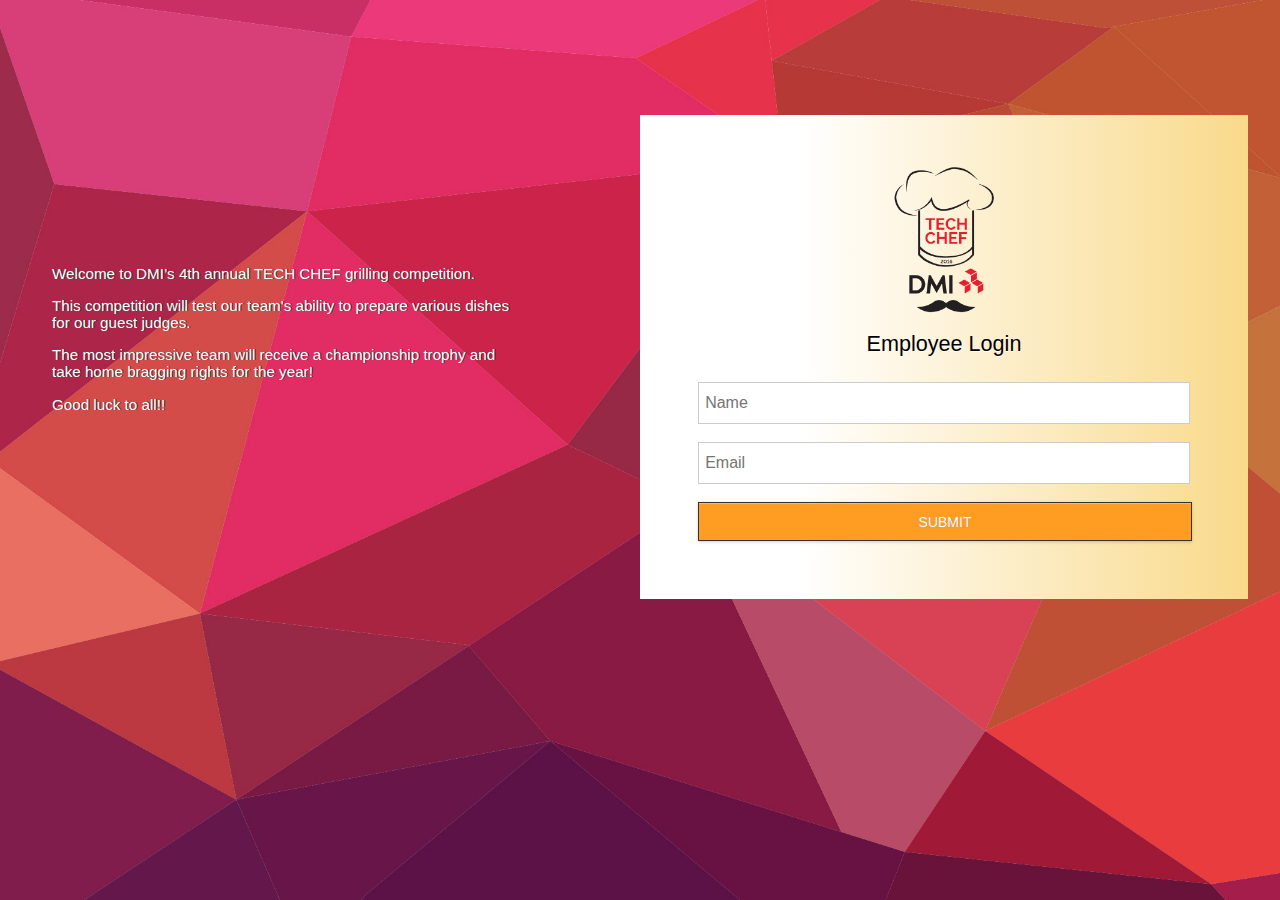
==== index1.html @ 7514f4bc "Updated Index, CSS and Images" ====
﻿<!DOCTYPE html>
<html>
<head>
    <title>DMI Tech Chef</title>
    <meta name="viewport" content="width=device-width, initial-scale=1.0, maximum-scale=1.0, user-scalable=no" />
    <link rel="stylesheet" href="css/jquery.mobile-1.3.0.css" />
    <link rel="stylesheet" href="css/jqm-docs.css" />
    <link rel="stylesheet" href="css/UIcustom.css" />
    <script type="text/javascript" charset="utf-8" src="cordova.js"></script>
    <script type="text/javascript" charset="utf-8">

        // Wait for device API libraries to load
        //
        function onLoad() {
            var wBan = GetScreenWidth();

            if (wBan < 640) {
                document.getElementById('appBanner').src = 'images/style-small.jpg';
                var hBan = (wBan * 0.27);
                document.getElementById('appBanner').setAttribute("style", "width:" + wBan + 'px !important;height:' + hBan + 'px !important;');
            }
            else {
                document.getElementById('appBanner').src = 'images/style-big.jpg';
            }
                
            document.addEventListener("deviceready", onDeviceReady, false);
        }

        // device APIs are available
        //
        function onDeviceReady() {

            StatusBar.overlaysWebView(false);

            var devicePlatform = device.platform;
        
            // Register the event listener
            //setTimeout(function () {
            //    navigator.splashscreen.hide();
            //}, 2000);

            
            if (devicePlatform != null && devicePlatform.toLowerCase().indexOf('android') > -1) {
                document.addEventListener("backbutton", onBackKeyDown, false);
            }
        }

    </script>
</head>
<body class="DTbg" onload="onLoad();">
    <div data-role="page" id="login" data-theme="c" class="tcb">
        <div data-role="content" >
           
            <div class="LoginHolder">
              
                <table width="100%" cellpadding="0" cellspacing="0" class="LoginTable">
                    <tr>
                        <td class="LoginLeft">
                           
                            
                            <div class="SplashWords">
                                <p>
                                    Welcome to DMI’s 4th annual TECH CHEF grilling competition.</p>
                                <p>
                                    This competition will test our team's ability to prepare various dishes for our
                                    guest judges.</p>
                                <p>
                                    The most impressive team will receive a championship trophy and take home bragging
                                    rights for the year!</p>
                                <p>
                                    Good luck to all!!</p>
                            </div>
                        </td>
                        <td class="LoginRight">
                            <div class="LoginDiv">
                            <div class="LogoHolder"><img src="images/TC-Logo.png" alt=""/></div>
                                <div class="TitleDiv">
                                    
                                    <div class="SiteName">
                                        Employee Login</div>
                                </div>
                                <div class="LoginInputs">
                                    <div data-role="fieldcontain" data-theme="c">
                                        <label for="txtTabName" data-inline="true">
                                        </label>
                                        <input name="txtTabName" id="txtTabName" placeholder="Name" maxlength="50" value="" type="text"
                                            data-inline="true" />
                                    </div>
                                    <div data-role="fieldcontain" data-theme="c">
                                        <label for="txtTabEmail">
                                        </label>
                                        <input name="txtTabEmail" id="txtTabEmail" placeholder="Email" value="" maxlength="25" type="email">
                                    </div>
                                    <div data-role="fieldcontain" data-theme="c">
                                        <a href="#scoreTab" id="btlTabLoginSubmit" name="btlTabLoginSubmit" data-role="button"
                                            data-inline="true" onclick="return AuthenticateUser('emp', true);">SUBMIT</a>
                                    </div>
                                </div>
                            </div>
                            
                        </td>
                    </tr>
                </table>
            </div>
            <div class="LoginHolderSP">
             
                <table width="100%" cellpadding="0" cellspacing="0" class="LoginTable">
                    <tr>
                        <td class="Login">
                            <div class="LoginDiv">
                            <div class="LogoHolder"><img src="images/TC-Logo.png" alt=""/></div>
                                <div class="TitleDiv">
                                                              <div class="SiteName">
                                        Employee Login</div>
                                </div>
                                <div class="LoginInputs">
                                    <div data-role="fieldcontain" data-theme="c">
                                        <input name="txtSPName" id="txtSPName" placeholder="Name" value="" maxlength="50" type="text" data-inline="true" />
                                    </div>
                                    <div data-role="fieldcontain" data-theme="c">
                                        <input name="txtSPEmail" id="txtSPEmail" placeholder="Email" maxlength="25" value="" type="email">
                                    </div>
                                    <div data-role="fieldcontain">
                                        <a href="#scoreTab" id="btlSPLoginSubmit" name="btlSPLoginSubmit" data-role="button"
                                            data-inline="true" onclick="return AuthenticateUser('emp', false);">Submit</a>
                                    </div>
                                </div>
                            </div>
                        </td>
                    </tr>
                </table>
            </div>
            <!-- /content -->
        </div>
    </div>
    <div data-role="page" id="scoreTab" class="type-interior" data-theme="e">
        <div data-role="header" data-position="fixed" data-theme="e">
            <div id="tabWelcome" class="UserDiv">
                Welcome: <span>John Doe</span>
            </div>
            <h1>
                TECH CHEF</h1>
        </div>
        <!-- /header -->
        <div data-role="content" data-theme="e">
            <div>
                <table width="100%" cellpadding="0" cellspacing="0">
                    <tr>
                        <td class="ChefStyle">
                            <div>
                                <img id="appBanner" src="images/style-big.jpg" />
                            </div>
                        </td>
                    </tr>
                </table>
                <!--<div id="tabTitle" class="TeamDiv">
                    Style
                </div>-->
                <div id="divOutput" class="ScoreHolder">
                </div>
                <div style="width: 100%; height: 20px;">
                </div>
            </div>
        </div>
    </div>
    <script type="text/javascript" src="js/jquery.js"></script>
    <script type="text/javascript">
        $(document).on("mobileinit", function () {
            $.mobile.defaultPageTransition = 'slide';
            $.mobile.phonegapNavigationEnabled = true;

            $.mobile.loader.prototype.options.textVisible = true;
            $.mobile.loader.prototype.options.theme = "a";
            $.mobile.loader.prototype.options.html = "";
        });
        
    </script>
    <script type="text/javascript" src="js/jqm-docs.js"></script>
    <script type="text/javascript" src="js/jquery.mobile-1.3.0.min.js"></script>
    <script type="text/javascript">

        //        $(window).on("orientationchange", function (event) {
        //            if ($.mobile.activePage.attr('id') == "scoreTab") {
        //                $('.content-primary').css({ 'min-height': (GetScreenHeight() - 39) + 'px' });
        //            }
        //        });

    </script>
    <script type="text/javascript" src="js/custom.js"></script>
</body>
</html>
---- css/jqm-docs.css ----
/* jqm docs css

Beware: lots of last-minute CSS going on in here 
cobblers, shoes, 
*/

body
{
    background: #f9f9f9;
    padding: 13px;
}
body.ui-mobile-viewport
{
    padding: 0;
}
body, input, textarea, select, button
{
    font-family: Helvetica, Arial, san-serif;
}
.ui-mobile .type-home .ui-content
{
    margin: 0;
    background: #e5e5e5 url(../images/jqm-sitebg.png) top center repeat-x;
}
.ui-mobile #jqm-homeheader
{
    padding: 40px 10px 0;
    text-align: center;
    margin: 0 auto;
}
.ui-mobile #jqm-homeheader h1
{
    margin: 0 0;
}
.ui-mobile #jqm-homeheader p
{
    margin: .3em 0 0;
    line-height: 1.3;
    font-size: .9em;
    font-weight: bold;
    color: #666;
}

.type-home .ui-content .jqm-version
{
    display: block;
    position: absolute;
    width: 96px;
    border: solid #fff;
    border-width: 2px 1px;
    padding: .25em 2.25em;
    margin: 0 15px 0 0;
    right: 0;
    top: -2px;
    background: #f7cf57;
    color: #000;
    font-size: .8em;
    font-weight: bold;
    text-align: center;
    text-shadow: 0 1px 1px #fff;
    z-index: 9;
    -webkit-transform: rotate(45deg) translate(4.8em,-1em);
    -moz-transform: rotate(45deg) translate(4.8em,-1em);
    -ms-transform: rotate(45deg) translate(4.8em,-1em);
    -o-transform: rotate(45deg) translate(4.8em,-1em);
    transform: rotate(45deg);
    -webkit-box-shadow: 0 0 6px rgba(0,0,0,.40);
    -moz-box-shadow: 0 0 6px rgba(0,0,0,.40);
    -o-box-shadow: 0 0 6px rgba(0,0,0,.40);
    box-shadow: 0 0 6px rgba(0,0,0,.40);
}
.type-home .ui-content .jqm-version b
{
    color: #a21412;
    font-weight: bold;
}

.footer-docs
{
    padding: 5px 0;
    clear: both;
    color: #666;
}
.footer-docs p
{
    font-weight: normal;
    font-size: .9em;
}
.ui-mobile-viewport .footer-docs p
{
    margin: .5em 15px;
}
.ui-mobile-viewport .footer-docs p.jqm-version
{
    font-weight: bold;
}

@media all and (min-width:575px)
{
    .ui-mobile-viewport .footer-docs
    {
        overflow: hidden;
    }
    .ui-mobile-viewport .footer-docs p
    {
        margin: 1em 15px;
        float: left;
    }
    .ui-mobile-viewport .footer-docs p.jqm-version
    {
        float: right;
        font-weight: normal;
    }
}

h2
{
    margin: 1.2em 0 .4em 0;
}
p code
{
    font-size: 1.2em;
    font-weight: bold;
}
h4 code
{
    font-size: 1.2em;
    font-weight: bold;
}

dt
{
    font-weight: bold;
    margin: 2em 0 .5em;
}
dt code, dd code
{
    font-size: 1.3em;
    line-height: 150%;
}
pre
{
    white-space: pre;
    white-space: pre-wrap;
    word-wrap: break-word;
}
strong
{
    font-weight: bold;
}

#jqm-homeheader img
{
    width: 275px;
    height: 78px;
    margin-top: -20px;
}
img
{
    max-width: 100%;
}

/* fluid images moved from jquery.mobile.core.css*/
.ui-mobile img
{
    max-width: 100%;
}

.ui-header .jqm-home
{
    top: 0;
}
nav
{
    margin: 0;
}

p.intro
{
    font-size: .96em;
    line-height: 1.3;
    border-top: 1px solid #75ae18;
    border-bottom: 0;
    background: none;
    margin: 1.5em 0;
    padding: 1.5em 15px 0;
}
p.intro strong
{
    color: #558e08;
}

.type-interior .content-secondary
{
    border-right: 0;
    border-left: 0;
    margin: 10px -15px 0;
    background: #fff;
    border-top: 1px solid #ccc;
}
.type-home .ui-content
{
    margin-top: 5px;
    overflow: hidden;
    position: relative;
}
.type-interior .ui-content
{
    padding-bottom: 0;
}
.content-secondary .ui-collapsible
{
    padding: 10px 15px;
}
.content-secondary .ui-collapsible-inset
{
    margin: 0;
}
.content-secondary .ui-collapsible-content
{
    padding: 0;
    background: none;
}
.content-secondary .ui-listview
{
    margin: 0;
}
/* new API additions */

dt
{
    margin: 35px 0 15px 0;
    background-color: #ddd;
    font-weight: normal;
}
dt code
{
    display: inline-block;
    font-weight: bold;
    color: #56A00E;
    padding: 3px 7px;
    margin-right: 10px;
    background-color: #fff;
}
dd
{
    margin-bottom: 10px;
}
dd .default
{
    font-weight: bold;
}
dd pre
{
    margin: 0 0 0 0;
}
dd code
{
    font-weight: normal;
}
dd pre code
{
    margin: 0;
    border: none;
    font-weight: normal;
    font-size: 100%;
    background-color: transparent;
}
dd h4
{
    margin: 15px 0 0 0;
}

.localnav
{
    margin: 0 0 20px 0;
}
.ui-mobile-viewport .localnav li
{
    float: left;
}
.localnav .ui-btn-inner
{
    padding: .6em 10px;
    font-size: 80%;
}

/* custom dialog for the photos sharing */
.ui-dialog.dialog-actionsheet .ui-dialog-contain
{
    margin-top: 0;
}

/* popup examples */
.type-interior .ui-popup-container .ui-content
{
    padding: 15px !important;
}

/* F bar theme - just for the docs overview headers */
.ui-bar-f
{
    border: 1px solid #56A00E;
    background: #74b042;
    color: #fff;
    font-weight: bold;
    text-shadow: 0 1px 1px #335413;
    background-image: -webkit-gradient(linear, left top, left bottom, from(#74b042), to(#56A00E)); /* Saf4+, Chrome */
    background-image: -webkit-linear-gradient(#74b042, #56A00E); /* Chrome 10+, Saf5.1+ */
    background-image: -moz-linear-gradient(#74b042, #56A00E); /* FF3.6 */
    background-image: -ms-linear-gradient(#74b042, #56A00E); /* IE10 */
    background-image: -o-linear-gradient(#74b042, #56A00E); /* Opera 11.10+ */
    background-image: linear-gradient(#74b042, #56A00E);
}
.ui-bar-f, .ui-bar-f input, .ui-bar-f select, .ui-bar-f textarea, .ui-bar-f button
{
    font-family: Helvetica, Arial, sans-serif /*{global-font-family}*/;
}

.ui-bar-f, .ui-bar-f .ui-link-inherit
{
    color: #fff;
}
.ui-bar-f .ui-link
{
    color: #fff;
    font-weight: bold;
}
.ui-btn-up-f
{
    border: 1px solid #3B6F07;
    background: #56A00E;
    font-weight: bold;
    color: #fff;
    text-shadow: 0 1px 1px #234403;
    background-image: -webkit-gradient(linear, left top, left bottom, from(#74b042), to(#56A00E)); /* Saf4+, Chrome */
    background-image: -webkit-linear-gradient(#74b042, #56A00E); /* Chrome 10+, Saf5.1+ */
    background-image: -moz-linear-gradient(#74b042, #56A00E); /* FF3.6 */
    background-image: -ms-linear-gradient(#74b042, #56A00E); /* IE10 */
    background-image: -o-linear-gradient(#74b042, #56A00E); /* Opera 11.10+ */
    background-image: linear-gradient(#74b042, #56A00E);
}
.ui-btn-up-f a.ui-link-inherit
{
    color: #fff;
}
.ui-btn-hover-f
{
    border: 1px solid #3B6F07;
    background: #6EBC1F;
    font-weight: bold;
    color: #fff;
    text-shadow: 0 1px 1px #234403;
    background-image: -webkit-gradient(linear, left top, left bottom, from(#8FC963), to(#6EBC1F)); /* Saf4+, Chrome */
    background-image: -webkit-linear-gradient(#8FC963, #6EBC1F); /* Chrome 10+, Saf5.1+ */
    background-image: -moz-linear-gradient(#8FC963, #6EBC1F); /* FF3.6 */
    background-image: -ms-linear-gradient(#8FC963, #6EBC1F); /* IE10 */
    background-image: -o-linear-gradient(#8FC963, #6EBC1F); /* Opera 11.10+ */
    background-image: linear-gradient(#8FC963, #6EBC1F);
}
.ui-btn-hover-f a.ui-link-inherit
{
    color: #fff;
}
.ui-btn-down-f
{
    border: 1px solid #3B6F07;
    background: #3d3d3d;
    font-weight: bold;
    color: #fff;
    text-shadow: 0 1px 1px #234403;
    background-image: -webkit-gradient(linear, left top, left bottom, from(#56A00E), to(#64A234)); /* Saf4+, Chrome */
    background-image: -webkit-linear-gradient(#56A00E, #64A234); /* Chrome 10+, Saf5.1+ */
    background-image: -moz-linear-gradient(#56A00E, #64A234); /* FF3.6 */
    background-image: -ms-linear-gradient(#56A00E, #64A234); /* IE10 */
    background-image: -o-linear-gradient(#56A00E, #64A234); /* Opera 11.10+ */
    background-image: linear-gradient(#56A00E, #64A234);
}
.ui-btn-down-f a.ui-link-inherit
{
    color: #fff;
}
.ui-btn-up-f, .ui-btn-hover-f, .ui-btn-down-f
{
    font-family: Helvetica, Arial, sans-serif;
    text-decoration: none;
}

@media all and (max-width: 574px)
{
    .LoginHolder
    {
        display:none !important;
    }
    
     .LoginHolderSP
    {
        display:inline-block !important;
    }
    
}


@media all and (min-width: 575px)
{
     .LoginHolder
    {
        display:inline-block !important;
    }
    
     .LoginHolderSP
    {
        display:none !important;
    }

    .type-home .ui-content
    {
        margin-top: 5px;
    }
    .ui-mobile #jqm-homeheader
    {
        max-width: 340px;
    }
    p.intro
    {
        margin: 2em 0;
    }
    .type-home .ui-content, .type-interior > .ui-content
    {
        padding: 0;
    }
    .type-interior > .ui-content
    {
        overflow: hidden;
    }
    .content-secondary
    {
        text-align: left;
        float: left;
        width: 30%;
    }
    .content-secondary, .type-interior .content-secondary
    {
        margin: 30px 0 20px 2%;
        padding: 20px 4% 0 0;
        background: none;
        border-top: none;
        position: relative;
    }
    .type-interior .content-secondary::after
    {
        content: "";
        display: inline-block;
        position: absolute;
        top: 0;
        right: 0;
        height: 1px;
        width: 1px;
        margin-bottom: -9999px;
        padding-bottom: 9999px;
        background: #bbb;
    }
    .type-index .content-secondary
    {
        padding: 0;
    }
    .content-secondary .ui-collapsible
    {
        margin: 0;
        padding: 0;
    }
    .content-secondary .ui-collapsible-content
    {
        border-left: none;
        border-right: none;
    }
    .type-index .content-secondary .ui-listview
    {
        margin: 0;
    }
    .ui-mobile #jqm-homeheader
    {
        padding: 0;
    }
    .content-primary
    {
        width: 70%;
        float: right;
        margin-top: 30px;
        margin-right: 1%; /*padding-right: 1%;*/
    }
    .content-primary ul:first-child
    {
        margin-top: 0;
    }
    /* collapsible non-inset example */
    .content-primary .ui-collapsible-content ul:first-child
    {
        /*margin-top: -10px; */
    }
    .content-secondary h2
    {
        position: absolute;
        left: -9999px;
    }
    .type-interior .content-primary
    {
        /*padding: 1.5em 6% 3em 0;*/
        margin: 0;
    }
    /* fix up the collapsibles - expanded on desktop */
    .content-secondary .ui-collapsible-inset
    {
        margin-bottom: -1px;
    }
    .content-secondary .ui-collapsible-heading
    {
        display: none;
    }
    .content-secondary .ui-collapsible-contain
    {
        margin: 0;
    }
    .content-secondary .ui-collapsible-content
    {
        display: block;
        margin: 0;
        padding: 0;
    }
    .content-secondary .ui-collapsible-content, .content-secondary .ui-collapsible-content > .ui-listview .ui-li-last
    {
        border-bottom-left-radius: 0;
        border-bottom-right-radius: 0;
    }
    .type-interior .content-secondary .ui-li-divider
    {
        padding-top: 1em;
        padding-bottom: 1em;
    }
    .type-interior .content-secondary
    {
        margin: 0;
        padding: 0;
    }

}


@media all and (min-width: 750px)
{
    .type-home .ui-content
    {
        background-position: 39%;
    }
    .content-secondary
    {
        width: 30%;
    }
    .content-primary
    {
        width: 70%; /*padding-right: 1%;*/
    }
}

@media all and (min-width: 1200px)
{
    .type-home .ui-content
    {
        background-position: 38.5%;
    }
    .content-secondary
    {
        width: 30%;
        padding-right: 6%;
        margin: 30px 0 20px 5%;
    }
    .type-interior .content-secondary
    {
        margin: 0;
        padding: 0;
    }
    .content-primary
    {
        width: 70%;
        margin-right: 5%; /*padding-right: 3%;*/
    }
    .type-interior .content-primary
    {
        width: 70%;
    }
}

/* reset for popup examples */
.type-interior .ui-popup.ui-content, .type-interior .ui-popup .ui-content
{
    background-position: 0 0;
    background-repeat: no-repeat;
    overflow: visible;
}

/* tables documenting enum-type settings */
.enum-value
{
    vertical-align: top;
    white-space: nowrap;
}

/* Navbar examples */
.content-primary > .ui-header, .content-primary > .ui-footer
{
    overflow: hidden;
}

/* list styles */
ul
{
    margin: 0;
    padding-left: 0;
}
ul li
{
    list-style: none;
    padding: .7em 0;
    margin: 0;
    border-bottom: 1px solid #e3e3e3;
}
ul ul li
{
    border: none;
}

dl dd ul
{
    padding-left: 40px;
}
dl dd ul li
{
    list-style: disc;
}
dl dd ul li li
{
    list-style: circle;
}
dl dd ul li li li
{
    list-style: square;
}
dl dd ul li
{
    border: none;
}

.ui-mobile-viewport .localnav li
{
    border: none;
}



/* Smartphones (portrait and landscape) ----------- */
@media only screen and (min-device-width : 320px) and (max-device-width : 480px)
{
    /* Styles */
}

/* Smartphones (landscape) ----------- */
@media only screen and (min-width : 321px)
{
    /* Styles */
}

/* Smartphones (portrait) ----------- */
@media only screen and (max-width : 320px)
{
    /* Styles */
}

/* iPads (portrait and landscape) ----------- */
@media only screen and (min-device-width : 768px) and (max-device-width : 1024px)
{
    /* Styles */
}

/* iPads (landscape) ----------- */
@media only screen and (min-device-width : 768px) and (max-device-width : 1024px) and (orientation : landscape)
{
    /* Styles */
}

/* iPads (portrait) ----------- */
@media only screen and (min-device-width : 768px) and (max-device-width : 1024px) and (orientation : portrait)
{
    /* Styles */
}

/* Desktops and laptops ----------- */
@media only screen and (min-width : 1224px)
{
    /* Styles */
}

/* Large screens ----------- */
@media only screen and (min-width : 1824px)
{
    /* Styles */
}

/* iPhone 4 ----------- */
@media only screen and (-webkit-min-device-pixel-ratio : 1.5), only screen and (min-device-pixel-ratio : 1.5)
{
    /* Styles */
}
---- css/UIcustom.css ----
body{
background-color: #f2bd72/*{c-body-background-color}*/;
}



.ui-grid-a{
margin-top:0.8em !important
}

.ui-corner-all {
    border-radius: 0;
}

.ui-body-c,
.ui-overlay-c {
	/*border: 1px solid #aaa /*{c-body-border}*/;
	color: 					#333 /*{c-body-color}*/;
	text-shadow: 0 /*{c-body-shadow-x}*/ 1px /*{c-body-shadow-y}*/ 0 /*{c-body-shadow-radius}*/ #fff /*{c-body-shadow-color}*/;
	background:none;

}




.ui-overlay-c {
	border-width: 0;
}
.ui-block-b{
	width:100%

}


.ui-block-a .ui-bar-e{
background-color:transparent !important;
background-image:none;
border:0;
}
.ui-block-b .ui-bar-e {
	border: 0 /*{e-bar-border}*/;
	background:transparent /*{e-bar-background-color}*/;
	background-image: url(../images/Loginbox.png);
	background-repeat:no-repeat;
	background-color:transparent;

}


.ui-btn-inner { font-size: 1em; padding:5px 10px; min-width: auto; display: block; position: relative;  text-overflow: ellipsis; overflow: hidden; white-space: nowrap; zoom: 1; }

.ui-btn-up-c {
	border: 1px solid 		#333 /*{c-bup-border}*/;
	background: 			#eee /*{c-bup-background-color}*/;
	color: 					#fff !important /*{c-bup-color}*/;
	text-shadow: 0 /*{c-bup-shadow-x}*/ 0 /*{c-bup-shadow-y}*/ 0 /*{c-bup-shadow-radius}*/ #777 /*{c-bup-shadow-color}*/;
	background-image: -webkit-gradient(linear, left top, left bottom, from( #f9c635 /*{c-bup-background-start}*/), to( #e9a80b /*{c-bup-background-end}*/)); /* Saf4+, Chrome */
	background-image: -webkit-linear-gradient( #f9c635 /*{c-bup-background-start}*/, #e9a80b /*{c-bup-background-end}*/); /* Chrome 10+, Saf5.1+ */
	background-image:    -moz-linear-gradient( #f9c635 /*{c-bup-background-start}*/, #e9a80b /*{c-bup-background-end}*/); /* FF3.6 */
	background-image:     -ms-linear-gradient( #f9c635 /*{c-bup-background-start}*/, #e9a80b /*{c-bup-background-end}*/); /* IE10 */
	background-image:      -o-linear-gradient( #f9c635 /*{c-bup-background-start}*/, #e9a80b /*{c-bup-background-end}*/); /* Opera 11.10+ */
	background-image:         linear-gradient( #f9c635 /*{c-bup-background-start}*/, #e9a80b /*{c-bup-background-end}*/);
	background-image:none; 
	background:#FF9C22;
	width:100%;
	font-weight:normal
}

.ui-field-contain, .ui-mobile fieldset.ui-field-contain { border-width: 0; padding: 0; margin: .5em 0 0; }

.ui-field-contain div.ui-input-text { width: auto; display:block; font-size:1em }


.ui-body-e {
	border: 0 /*{e-body-border}*/;
	color: 					#222 /*{e-body-color}*/;
	text-shadow: 0 /*{e-body-shadow-x}*/ 1px /*{e-body-shadow-y}*/ 0 /*{e-body-shadow-radius}*/ 	#fff /*{e-body-shadow-color}*/;
	background: 			#fff!important /*{e-body-background-color}*/;
	background-image: -webkit-gradient(linear, left top, left bottom, from( #ffffff /*{e-body-background-start}*/), to( #ffffff /*{e-body-background-end}*/)); /* Saf4+, Chrome */
	background-image: -webkit-linear-gradient( #ffffff /*{e-body-background-start}*/, #ffffff /*{e-body-background-end}*/); /* Chrome 10+, Saf5.1+ */
	background-image:    -moz-linear-gradient( #ffffff /*{e-body-background-start}*/, #ffffff /*{e-body-background-end}*/); /* FF3.6 */
	background-image:     -ms-linear-gradient( #ffffff /*{e-body-background-start}*/, #ffffff /*{e-body-background-end}*/); /* IE10 */
	background-image:      -o-linear-gradient( #ffffff /*{e-body-background-start}*/, #ffffff /*{e-body-background-end}*/); /* Opera 11.10+ */
	background-image:         linear-gradient( #ffffff /*{e-body-background-start}*/, #ffffff /*{e-body-background-end}*/);
}


.ui-overlay-e {
background-color:#f5c98c;
}


.ui-bar-e {
	border:0;
	border-bottom: 2px solid #ffffff /*{e-bar-border}*/;
	background: 			#c60404 !important /*{e-bar-background-color}*/;
	color: 					#ffffff /*{e-bar-color}*/;
	font-weight: bold;
	text-shadow: 0 /*{e-bar-shadow-x}*/ 0 /*{e-bar-shadow-y}*/ 0 /*{e-bar-shadow-radius}*/ 	#fff /*{e-bar-shadow-color}*/;
	background-image: -webkit-gradient(linear, left top, left bottom, from( #c60404 /*{e-bar-background-start}*/), to( #900000 /*{e-bar-background-end}*/)); /* Saf4+, Chrome */
	background-image: -webkit-linear-gradient( #c60404 /*{e-bar-background-start}*/, #900000 /*{e-bar-background-end}*/); /* Chrome 10+, Saf5.1+ */
	background-image:    -moz-linear-gradient( #c60404 /*{e-bar-background-start}*/, #900000 /*{e-bar-background-end}*/); /* FF3.6 */
	background-image:     -ms-linear-gradient( #c60404 /*{e-bar-background-start}*/, #900000 /*{e-bar-background-end}*/); /* IE10 */
	background-image:      -o-linear-gradient( #c60404 /*{e-bar-background-start}*/, #900000 /*{e-bar-background-end}*/); /* Opera 11.10+ */
	background-image:         linear-gradient( #c60404 /*{e-bar-background-start}*/, #900000 /*{e-bar-background-end}*/);
}

label .ui-input-text{
font-size:1em
}

input.ui-input-text, textarea.ui-input-text{
font-size:1em;
background-color:#FFF !important;
font-weight:normal !important;
}

input.ui-input-text{
min-height:1.7em
}

.ui-overlay-e{
border:1px
}

.ui-btn-inner { font-size: 1em; padding:8px; min-width: auto; display: inline-block ; position: relative; text-overflow: ellipsis; overflow: hidden; white-space: nowrap; zoom: 1; 
}

.ChefStyle img{
width:100% !important;
height:100% !important
}

.LoginInputsSP{
width:180px ;
position:relative;
left:85px;
top:85px;
margin:0;
padding:0
}



.LoginInputsSP label{
font-weight:bold;

}

.LoginInputsSP .ui-btn-up-c,
.LoginInputsSP .ui-btn-hover-c
{
float:right;
margin:0
}

.LoginInputsSP  .ui-btn-corner-all {
	-webkit-border-radius: 				.8em /*{global-radii-buttons}*/;
	border-radius: 						.8em /*{global-radii-buttons}*/;
	margin-top:-2px
}

.LoginInputsSP .ui-body-c,
.LoginInputsSP .ui-overlay-c{
background-image:none !important ;
background-color:#fff !important ;
border: 1px solid #555
}




.ui-content {
    border-width: 0;
    overflow-x: hidden;
    overflow-y: visible;
    padding: 20px 15px 0;
}




.SiteLogo{
text-align:center;
padding-top:0.5em
}

.SiteLogo img{
height:75px;
width:auto;
}

.SiteName{
font-family:Arial,sans-serif;
font-size:1.2em;
color:#000;
text-align:center
}


/*---SMART PHONE CLASSES--*/


.ui-shadow-inset {
    box-shadow: 0 0 0 rgba(0, 0, 0, 0.2) inset;
}

.SplashWords{
margin:0 auto;
font-family:Arial, sans-serif;
color:#fff/*{c-body-color}*/;
text-shadow: 1px /*{c-body-shadow-x}*/ 0  #333 /*{c-body-shadow-color}*/;
font-size:0.95em;
}

.SplashWords p{ 

padding:0 20px 0 20px;
}

.LoginDiv{
background: transparent; /* Old browsers */

}

.ui-btn-up-e {
	background:#117474 !important;
    border: 1px solid #117474;
    color: #fff;
    font-weight: bold;
    text-shadow: none;
	font-family: 'Arvo', 'serif';
	font-family:Helvetica, Arial, sans-serif;
}
.ui-btn-up-e:visited, .ui-btn-up-e a.ui-link-inherit {
    color: #fff;
}

.ui-radio-on.ui-btn-active{
background:#ff8a08;
}

.LogoHolder{
text-align:center;
margin-bottom:20px
}

.LogoHolder img{
height:150px;
width:auto
}

@media screen and (min-width:320px) {

.WelcomePara { display:none } 
	
.tcb{
background-image:url(../images/TCBackground.jpg) !important ;
background-position:center top;
background-size:cover!important;	
}

.ui-field-contain .ui-controlgroup-controls {
    display: inline-block;
    width: 100% !important
}

.ui-header .ui-title, .ui-footer .ui-title {
    display: block;
    font-size: 16px;
    margin: 0.5em  ;
    min-height: 1.1em;
    outline: 0 none !important;
    overflow: hidden;
    padding: 0;
    text-align: left;
    text-overflow: ellipsis;
    white-space: nowrap;
}

.LoginHolderSP{
    min-height: 420px;
    /* min-width: 300px; */
    width: 100%;
    height: 100%;
	margin-top:4%}

.LoginHolderSP{
background: #ffffff; /* Old browsers */
background: -moz-linear-gradient(left, #ffffff 26%, #ffffff 26%, #f9da8b 100%); /* FF3.6-15 */
background: -webkit-linear-gradient(left, #ffffff 26%,#ffffff 26%,#f9da8b 100%); /* Chrome10-25,Safari5.1-6 */
background: linear-gradient(to right, #ffffff 26%,#ffffff 26%,#f9da8b 100%); /* W3C, IE10+, FF16+, Chrome26+, Opera12+, Safari7+ */
filter: progid:DXImageTransform.Microsoft.gradient( startColorstr='#ffffff', endColorstr='#f9da8b',GradientType=1 ); /* IE6-9 */
}

.cutlery{
height:350px;
min-width:220px;
background:transparent url(../images/Judgebg-320.png) no-repeat left bottom !important ;
position:absolute;
bottom:0;
}

.napkin{
position:absolute;
right:0; 
bottom:0;
height:150px;
width:88px;
background:url(../images/napkin-320.png) no-repeat;
}

.LoginDiv{
width:85%;
margin:60px auto 0;
position:relative;
z-index:10;
}


.LogoHolder{
margin-bottom:5px
}

.LogoHolder img{
height:100px;
width:auto
}

.LoginInputs{
width:90% ;
position:relative;
margin :0 auto;
padding-bottom:0.5em
}


.LoginInputs label{
font-weight:bold;
}


.LoginInputs .ui-body-c,
.LoginInputs .ui-overlay-c{
background-image:none !important ;
background-color:#fff !important ;
border: 1px solid #ccc;
border-radius:0;
}

.LoginInputs .ui-btn-up-c,
.LoginInputs .ui-btn-hover-c
{
float:none;
margin:0;
width:100%
}


.LoginInputs .ui-btn-hover-c
{
float:none;
margin:0;
width:100%;
background:#FDAE4C;
color: #fff /*{c-bup-color}*/;
text-shadow: 0 /*{c-bup-shadow-x}*/ 0 /*{c-bup-shadow-y}*/ 0 /*{c-bup-shadow-radius}*/ #777 /*{c-bup-shadow-color}*/;
font-weight:normal
}

.LoginInputs .ui-btn-corner-all {
	-webkit-border-radius: 				0 /*{global-radii-buttons}*/;
	border-radius: 						0 /*{global-radii-buttons}*/;

}

.UserDiv{
font-size:12px;
text-align:right;
padding:10px 0.5em 0;
width:auto;
font-family:Georgia, "Times New Roman", Times, serif;
font-style:italic;
position:absolute;
right:0;
text-shadow: 1px /*{e-bar-shadow-x}*/ 1px /*{e-bar-shadow-y}*/ #667 /*{e-bar-shadow-color}*/;
}

#scoreTab{
background-color:#fff !important
}


.ScoreHolder{
width:300px ;
margin:0.8em auto 0;
}



.ScoreLeft{
font-weight:bold;
font-size:1.1em;
font-family: 'Arvo', 'serif';
font-family:Helvetica, Arial, sans-serif;
font-weight:bold;
width:300px;

}


.ScoreRight{
width:300px  !important;
margin-bottom:0.5em;

}

.ui-grid-a > *:nth-child(n) {
    width: 300px;
}

.ui-body-d, .ui-overlay-d{
border: 0 /*{e-body-border}*/;
background-color:transparent;
background-image:none;
font-family: 'Arvo', 'serif';
font-family:Helvetica, Arial, sans-serif;
padding:0;
}


.ui-body-d .scoreControlContainer,
.ui-overlay-d.scoreControlContainer{
width:300px;
margin-top:5px
}

.ui-controlgroup-horizontal .ui-checkbox .ui-btn-inner, .ui-controlgroup-horizontal .ui-radio .ui-btn-inner {
    padding: 0.8em 1.15em;
}

div#btnSubmitScore  .ui-btn-corner-all {
	-webkit-border-radius:0 /*{global-radii-buttons}*/;
	border-radius:0/*{global-radii-buttons}*/;
}

.ui-overlay-e {
background-color:#f5c98c;
}

.submitMessage
{font-size:1em;
 font-style:italic;
 color:red;
 display:block;
 margin:2px 15px;
}
}

@media screen and (min-width:480px) {
	
.LoginDiv{
width:85%;
margin:100px auto ;
}


.LogoHolder img {
height: 135px;
}

.SiteName {
font-size: 1.5em;
}
}


@media screen and (min-width:590px) {
	

.LogoHolder img{
height:150px;
width:auto
}

.LoginHolder{
display:block !important
}

.LoginHolder{
    min-height: 650px;
    /* min-width: 300px; */
    width: 100%;
    height: 100%;
	margin-top: 150px

}

.LoginHolder{

}
.LoginTable{
width:95%;
margin:0 auto;
}

.LoginLeft , .SplashWords{
display:none
}

.LoginRight{
width:100% ;
vertical-align:middle;
background: #ffffff; /* Old browsers */
background: -moz-linear-gradient(left, #ffffff 26%, #ffffff 26%, #f9da8b 100%); /* FF3.6-15 */
background: -webkit-linear-gradient(left, #ffffff 26%,#ffffff 26%,#f9da8b 100%); /* Chrome10-25,Safari5.1-6 */
background: linear-gradient(to right, #ffffff 26%,#ffffff 26%,#f9da8b 100%); /* W3C, IE10+, FF16+, Chrome26+, Opera12+, Safari7+ */
filter: progid:DXImageTransform.Microsoft.gradient( startColorstr='#ffffff', endColorstr='#f9da8b',GradientType=1 ); /* IE6-9 */
}
.LoginDiv{
width:90%;
margin:100px auto ;
}

#btlTabLoginSubmit{
margin-top:1.1em
}

.cutlery{
height:350px;
width:360px;
background:transparent url(../images/Judgebg-600.png) no-repeat left bottom !important ;
position:absolute;
bottom:0;
}
.napkin{
position:absolute;
right:0; 
bottom:0;
height:300px;
width:220px;
background:url(../images/napkin.png) no-repeat
}

.SplashWords{
width:80%;
margin:0 auto;
dislay:none;
visibility:hidden
}



.ScoreHolder .ui-body-d, .ScoreHolder .ui-overlay-d{
border:0;
padding:0
}

.ScoreHolder{
width:380px;
margin:0 auto ;
}

.ScoreLeft{
font-weight:bold;
font-size:1.1em;
font-family: 'Arvo', 'serif';
font-family:Helvetica, Arial, sans-serif;
font-weight:bold;
width:380px 
}


.ScoreRight{
width:380px  !important;
}

.ui-grid-a > *:nth-child(n) {
    width: 380px;
}


.ScoreLeft .ui-bar, .ScoreLeft .ui-body{
overflow-y:visible !important;
}

.ui-controlgroup-horizontal .ui-checkbox .ui-btn-inner, .ui-controlgroup-horizontal .ui-radio .ui-btn-inner {
    padding: 0.7em 25px;
}

.Positioner{
 margin-top:17px;
 }
  

.Total{
margin-top:15px !important;
}

.ui-grid-a{
margin-top:0.5em !important
}

.ui-overlay-e {
background-color:#f5c98c;
}

}


@media screen and (min-width:768px) {
	

/*---IPAD CLASSES--*/
.tcb{

background-image:url(../images/TCBackground.jpg) !important ;
background-position:left top;
background-size: cover !important
}

#scoreTab{
background-color:#fff !important
}


.ui-body-e .ui-content {
background:#fff !important;
height:100% !important
}


.decor{
	background-image:url(../images/decoration-768.png) !important ;
	background-position:right top;
	background-repeat:no-repeat;
	height:415px;
	width:110px;
	position:absolute;
	right:0;
	z-index:11;
	
}
.WelcomePara{
font-weight:normal;
text-shadow: 0 /*{e-bar-shadow-x}*/ 1px /*{e-bar-shadow-y}*/ 0 /*{e-bar-shadow-radius}*/ 	#fff /*{e-bar-shadow-color}*/;
margin-top:0
}

.WelcomeTitle{
margin:0
}


.LoginHolder{
margin-top: 215px;
display:block !important
}

.LoginLeft , .SplashWords{
display:block
}
.LoginLeft{
width:45%;
padding:0;
vertical-align:middle;
}

.LoginRight{
width:55%;
vertical-align:middle;
}


.LoginDiv{
margin:50px auto ;
}




.SplashWords{
margin:150px auto 0;
visibility:visible;
width:350px
}

.LoginHolder{
display:block !important
}

.LoginWord{
font-size:16px;
color:#600;
border-bottom:1px dashed #333;
padding:5px 0;
margin-top:20px
}

.LoginInputs{
width:90%;
position:relative;
margin:0 auto;
}


.LoginInputs label{
font-weight:bold;
}


.LoginInputs .ui-body-c,
.LoginInputs .ui-overlay-c{
background-image:none !important ;
background-color:#fff !important ;
border: 1px solid #ccc;
border-radius:0;
}


.LoginInputs .ui-btn-corner-all {
	-webkit-border-radius: 				0 /*{global-radii-buttons}*/;
	border-radius: 						0 /*{global-radii-buttons}*/;
	margin-top:-2px
}







.TitleDiv{
padding:0.3em;
font-family: 'Arvo', 'serif';
font-family:Helvetica, Arial, sans-serif;
font-size:1.5em;
text-align:center !important;

}

.SiteLogo{
text-align:center;
padding-top:0.3em;
}

.SiteLogo img{
height:75px;
width:auto;
}

.SiteName{
font-family:Arial,sans-serif;
font-size:0.9em;
text-align:center
}

.LoginDiv .ui-btn-inner { font-size: 14px; padding:10px; min-width: auto; display: block; position: relative;  text-overflow: ellipsis; overflow: hidden; white-space: nowrap; zoom: 1; }

.LoginDiv .ui-field-contain, .ui-mobile fieldset.ui-field-contain { border-width: 0; padding: 0; margin: 0 ; }

/*---- */

/* Innerpage Branding */
.ui-body-e .ui-content{
padding:0 ;
font-family:Georgia, "Times New Roman", Times, serif;
}



.type-interior .content-primary {
padding: 0 ;
margin: 0;
}

.ui-content { border-width: 0; overflow: visible; overflow-x: hidden; padding: 0; }


.TopCategories{
width:100%;
background-color:#ffffff
}

.TopCategories td{
text-align:center;
padding:0;
border-left:2px solid #fff;
font-family: 'Arvo', 'serif';
font-family:Helvetica, Arial, sans-serif;
font-size:1.2em;
background-color:#FC0;
text-shadow: 1px /*{e-body-shadow-x}*/ 1px /*{e-body-shadow-y}*/ 0 /*{e-body-shadow-radius}*/ 	#555 /*{e-body-shadow-color}*/;
}



.TopCategories td:first-child{
border-left:0;
}


.TopCategories a {
text-decoration:none !important
}

.TopCategories td a div{
height:160px;
background-color:#fff;
text-decoration:none !important
}

.TopCategories td a div span{
width:100%;
display:block;
position:relative;
background-color:#db5801;
color:#fff;
padding:0.3em 0;
}



.TopCategories td a div span.selected{
background-color:#fbbd01;
}


.Appetizers,
.Entrees{
width:33%;
}

.Desserts{
auto;
}

.Appetizers div
{
	background-image:url(../images/Appetizers.jpg);
	background-position: left top;
	background-repeat:no-repeat;
	height:100px;


}


.Entrees div
{
	background-image:url(../images/Entrees.jpg);
	background-position: left top;
	background-repeat:no-repeat;
	height:100px;


}
.Desserts div{
background-image:url(../images/Desserts.jpg);
background-position: cdnter top;
background-repeat:no-repeat;
height:100px;

}

.Scorer{
width:240px;
margin:0 auto;
}

.Scorer label{
font-weight:bold
}





.ui-link-inherit{
font-family: 'Arvo', 'serif';
font-family:Helvetica, Arial, sans-serif;
}

.ui-btn-hover-e {
    background:#52b5b4;
    border: 1px solid #52b5b4;
    color: #fff !important;
    font-weight: bold;
    text-shadow:none;
}

.ui-btn-up-a {
    background: linear-gradient(#444444, #2D2D2D) repeat scroll 0 0 #333333;
	background:#EEB300 !important;
    border: 1px solid #111111;
    color: #FFFFFF;
    font-weight: bold;
    text-shadow: 0 1px 0 #111111;
}






.content-secondary .ui-btn-hover-e {
	background: 			#fbe26f /*{e-bhover-background-color}*/;
	background-image: -webkit-gradient(linear, left top, left bottom, from( #ffffff /*{e-bhover-background-start}*/), to( #fff5ba /*{e-bhover-background-end}*/)); /* Saf4+, Chrome */
	background-image: -webkit-linear-gradient( #ffffff /*{e-bhover-background-start}*/, #fff5ba /*{e-bhover-background-end}*/); /* Chrome 10+, Saf5.1+ */
	background-image:    -moz-linear-gradient( #ffffff /*{e-bhover-background-start}*/, #fff5ba /*{e-bhover-background-end}*/); /* FF3.6 */
	background-image:     -ms-linear-gradient( #ffffff /*{e-bhover-background-start}*/, #fff5ba /*{e-bhover-background-end}*/); /* IE10 */
	background-image:      -o-linear-gradient( #ffffff /*{e-bhover-background-start}*/, #fff5ba /*{e-bhover-background-end}*/); /* Opera 11.10+ */
	background-image:         linear-gradient( #ffffff /*{e-bhover-background-start}*/, #fff5ba /*{e-bhover-background-end}*/);
}

.content-primary .ui-btn-inner { font-size: 1.2em; padding:5px 10px; min-width: auto; display: block; position: relative;  text-overflow: ellipsis; overflow: hidden; white-space: nowrap; zoom: 1; }

.content-primary .ui-btn-up-e {
	border: 1px solid 		#333 /*{c-bup-border}*/;
	background: 			#eee /*{c-bup-background-color}*/;
	font-weight: bold;
	color: 					#222 /*{c-bup-color}*/;
	text-shadow: 0 /*{c-bup-shadow-x}*/ 1px /*{c-bup-shadow-y}*/ 0 /*{c-bup-shadow-radius}*/ #fff /*{c-bup-shadow-color}*/;
	background-image: -webkit-gradient(linear, left top, left bottom, from( #f9c635 /*{c-bup-background-start}*/), to( #e9a80b /*{c-bup-background-end}*/)); /* Saf4+, Chrome */
	background-image: -webkit-linear-gradient( #f9c635 /*{c-bup-background-start}*/, #e9a80b /*{c-bup-background-end}*/); /* Chrome 10+, Saf5.1+ */
	background-image:    -moz-linear-gradient( #f9c635 /*{c-bup-background-start}*/, #e9a80b /*{c-bup-background-end}*/); /* FF3.6 */
	background-image:     -ms-linear-gradient( #f9c635 /*{c-bup-background-start}*/, #e9a80b /*{c-bup-background-end}*/); /* IE10 */
	background-image:      -o-linear-gradient( #f9c635 /*{c-bup-background-start}*/, #e9a80b /*{c-bup-background-end}*/); /* Opera 11.10+ */
	background-image:         linear-gradient( #f9c635 /*{c-bup-background-start}*/, #e9a80b /*{c-bup-background-end}*/);
}





.TeamDiv{
font-size:1.4em;
font-weight:bold;
font-family: 'Arvo', 'serif';
font-family:Helvetica, Arial, sans-serif;
color:#ffffff;
text-shadow: 1px 1px #333 ;
text-align:center;
margin:15px 0;
margin:0 auto 5px auto;
padding:5px;
/*background-image:url(../images/TeamBg.jpg);*/
background:#850042;
border-top:2px solid #fff;
border-bottom:2px solid #333;
}

.scoreControlContainer{
width:300px;
margin-top:15px
}

.scoreControlContainer table
{
border: 1px solid #777;
font-weight:bold;
width:100%
}


.scoreControlContainer table td{
padding:5px;
vertical-align:middle
}




.UserDivSP{
font-size:10px;
text-align:right;
padding:10px 5px 0;
width:auto;
position:absolute;
right:0;
text-shadow: 0 /*{e-bar-shadow-x}*/ 0 /*{e-bar-shadow-y}*/ 0 /*{e-bar-shadow-radius}*/ 	#fff /*{e-bar-shadow-color}*/;
}

.content-primary{
background-color:#fff;
/*background-image:url(../images/plate.jpg) !important ;
background-position:right 95%;
background-repeat:no-repeat*/

}



.cellColored{
background-color:#850042;
color:#ffffff;
text-shadow: 0 /*{e-body-shadow-x}*/ 1px /*{e-body-shadow-y}*/ 0 /*{e-body-shadow-radius}*/ 	#555 /*{e-body-shadow-color}*/;
border-right:1px solid #fff;
}

.cellNonColored{
background-color:#999
}


.ui-mobile .ui-header .ui-title{font-size: 1.5em; 
font-family: 'Arvo', 'serif';
font-family:Helvetica, Arial, sans-serif;
color:#f8f8f8;
text-shadow: 1px 1px #777;
}
.ui-mobile .ui-header .ui-btn-inner { font-size: 12.5px; padding: .22em 11px .4em 25px}
.SMbodybg{
background-color:#ffffff;
height:100%;

}

.SMbodybg .ScoreCategory{
font-weight:bold;
font-size:12px;
position:relative;

}

.SMbodybg .Score{
font-weight:bold;
position:relative;
top:-10px;
padding:0;
margin:0
}

.SMbodybg .ui-grid-a{
margin:0 auto;
}

.SMbodybg .ScoreRight{
font-weight:bold
}

.SMbodybg .scoreControlContainer{
margin-top:5px;
width:280px
}

.SMbodybg .ui-controlgroup-horizontal .ui-radio .ui-btn-inner {padding: .6em 17px; }

.SMbodybg .ui-btn-text{
color:#000000 !important
}




.Total{
margin-top:15px;
}

.SMbodybg .TitleDiv{
font-size:1em;
font-weight:bold;
margin: 0;
width:95%;
margin:0 auto 0px auto;
padding:5px;
text-align:center
}

.SMbodybg .TeamDiv{
font-size:1em;
font-weight:bold;
color:#ffffff;
text-shadow: 0 /*{c-body-shadow-x}*/ 1px /*{c-body-shadow-y}*/ 0 /*{c-body-shadow-radius}*/ #333 /*{c-body-shadow-color}*/;
text-align:center;
margin:15px 0;
margin:0 auto 15px auto;
padding:5px;
background-image:url(../images/TeamBg.jpg);
border-top:2px solid #fff;
border-bottom:2px solid #333;
}

.SMbodybg .ScoreLeft{
width:100% !important ;
font-weight:bold
}

.content-primary .ui-btn-active{
background-color:#1a537a;
background-image:none
}


.SMbodybg .ui-grid-a
{
  padding:0;
  margin:0;
  height:78px !important
}


.SMbodybg .Positioner
{top:0}

.SMbodybg .Total{
font-size:12px
}


.SMbodybg .ui-bar, .SMbodybg .ui-body { position: relative; padding-top: 0;overflow: hidden; display: block; clear:both; }



.napkin{
width:220px; 
height:400px; 
background-color:red; 
position:absolute; 
right:0; 
bottom:0;
background:url(../images/napkin.png) no-repeat
}

.cutlery{
height:560px;
width:415px;
background:transparent url(../images/Judgebg.png) no-repeat left bottom !important ;
position:absolute;
bottom:0;
}





.UserDiv{
font-size:17px;
padding:17px 10px 0;
}

}

@media only screen and (min-width :900px)  {
	


.ScoreHolder{
width:650px ;
margin:0 auto;
}



.ScoreLeft{
font-weight:bold;
font-size:1.1em;
font-family: 'Arvo', 'serif';
font-family:Helvetica, Arial, sans-serif;
font-weight:bold;
width:250px 
}


.ScoreRight{
width:400px  !important;
}

.ui-grid-a > *:nth-child(n) {
    width: 250px;
}



.decor{
	background-image:url(../images/decoration.png) !important ;
	background-position:right top;
	background-repeat:no-repeat;
	height:415px;
	width:300px;
	margin-right:0;
	position:absolute;
	right:0;
	z-index:10;
	
}



.cutlery{
height:560px;
width:415px;
background:transparent url(../images/Judgebg-768.png) no-repeat left bottom !important ;
position:absolute;
bottom:0;
}

.LoginLeft{
width:45%;
vertical-align:middle;

}


.LoginHolder {

    margin-top: 115px;
}



}



@media only screen and (min-width :1025px)  {
	
.tcb{
	width:100%;
	height:100%;
background-image:url(../images/TCBackground.jpg) !important ;
background-position:left top;
background-size: cover!important
}

.LoginLeft {
width:50%
}

.LoginRight {
width:50%
}

.SplashWords{
width:500px;
}
}
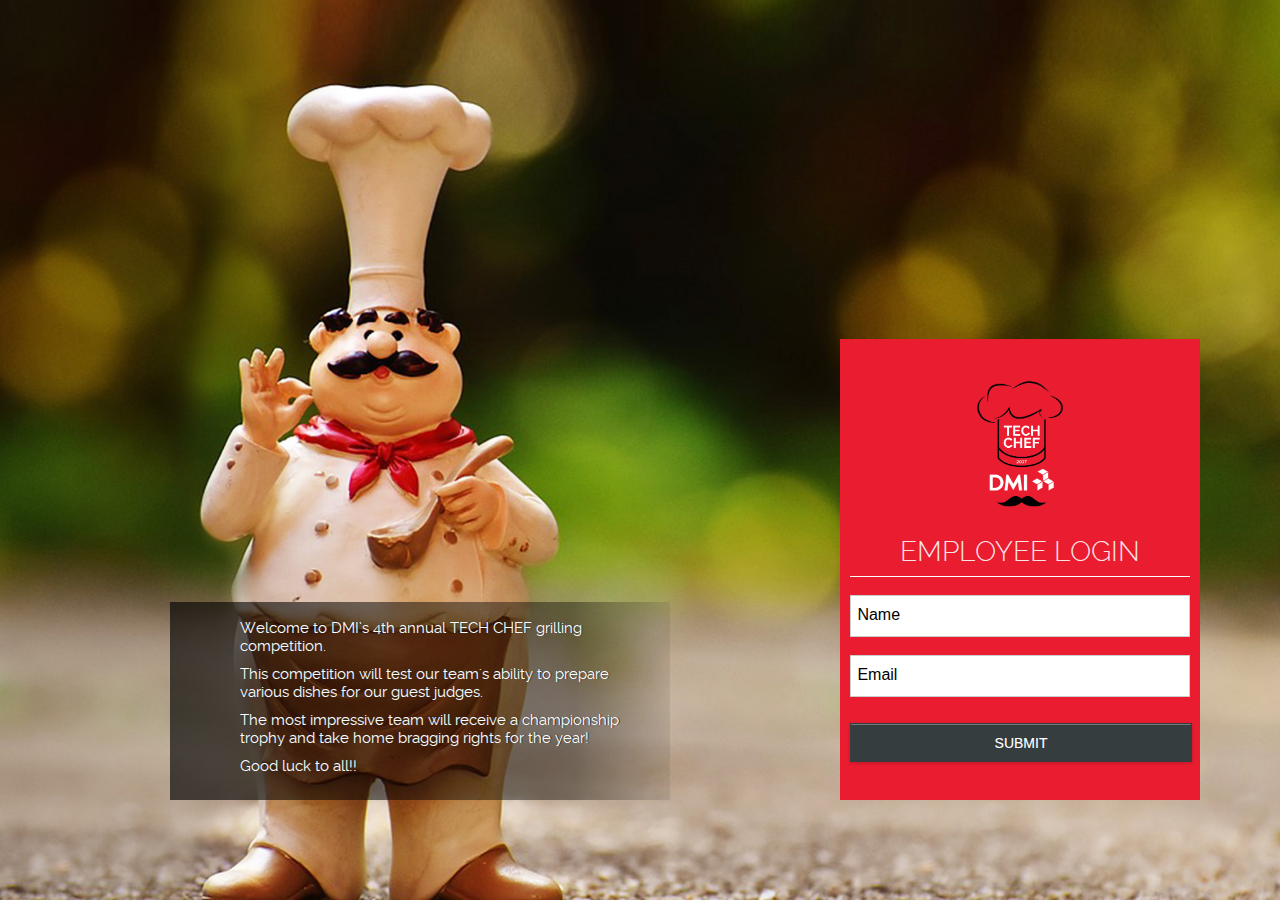
==== commit 48ecb2aa: "Initial Version of DMI 2017 App" ====
--- a/index1.html
+++ b/index1.html
@@ -148,7 +148,7 @@
                     <tr>
                         <td class="ChefStyle">
                             <div>
-                                <img id="appBanner" src="images/style-big.jpg" />
+                                <img id="appBanner" src="images/styleimg-big.jpg" />
                             </div>
                         </td>
                     </tr>
--- a/css/jqm-docs.css
+++ b/css/jqm-docs.css
@@ -386,7 +386,7 @@
     text-decoration: none;
 }
 
-@media all and (max-width: 574px)
+@media all and (max-width: 720px)
 {
     .LoginHolder
     {
@@ -401,7 +401,7 @@
 }
 
 
-@media all and (min-width: 575px)
+@media all and (min-width: 721px)
 {
      .LoginHolder
     {
--- a/css/UIcustom.css
+++ b/css/UIcustom.css
@@ -1,8 +1,27 @@
+@font-face {
+  font-family: 'ralewayregular';
+  src: url("../fonts/raleway-regular-webfont.eot");
+  src: url("../fonts/raleway-regular-webfont.eot?#iefix") format("embedded-opentype"), url("../fonts/raleway-regular-webfont.woff2") format("woff2"), url("../fonts/raleway-regular-webfont.woff") format("woff"), url("../fonts/raleway-regular-webfont.ttf") format("truetype"), url("../fonts/raleway-regular-webfont.svg#ralewayregular") format("svg");
+  font-weight: normal;
+  font-style: normal; }
+@font-face {
+  font-family: 'ralewaysemibold';
+  src: url("../fonts/raleway-semibold-webfont.eot");
+  src: url("../fonts/raleway-semibold-webfont.eot?#iefix") format("embedded-opentype"), url("../fonts/raleway-semibold-webfont.woff2") format("woff2"), url("../fonts/raleway-semibold-webfont.woff") format("woff"), url("../fonts/raleway-semibold-webfont.ttf") format("truetype"), url("../fonts/raleway-semibold-webfont.svg#ralewaysemibold") format("svg");
+  font-weight: normal;
+  font-style: normal; }
+@font-face {
+  font-family: 'ralewaylight';
+  src: url("../fonts/raleway-light-webfont.eot");
+  src: url("../fonts/raleway-light-webfont.eot?#iefix") format("embedded-opentype"), url("../fonts/raleway-light-webfont.woff2") format("woff2"), url("../fonts/raleway-light-webfont.woff") format("woff"), url("../fonts/raleway-light-webfont.ttf") format("truetype"), url("../fonts/raleway-light-webfont.svg#ralewaylight") format("svg");
+  font-weight: normal;
+  font-style: normal; }
+
+
 body{
 background-color: #f2bd72/*{c-body-background-color}*/;
-}
-
-
+font-family: 'ralewayregular';
+}
 
 .ui-grid-a{
 margin-top:0.8em !important
@@ -20,9 +39,23 @@
 	background:none;
 
 }
-
-
-
+input::-webkit-input-placeholder { /* Chrome/Opera/Safari */
+  color: #000;
+}
+input::-moz-placeholder { /* Firefox 19+ */
+  color: #000;
+}
+input:-ms-input-placeholder { /* IE 10+ */
+  color: #000;
+}
+input:-moz-placeholder { /* Firefox 18- */
+  color: #000;
+}
+
+.ui-body input {
+    min-height: 22px;
+    font-size: 15px;
+}
 
 .ui-overlay-c {
 	border-width: 0;
@@ -31,7 +64,10 @@
 	width:100%
 
 }
-
+.LoginDivInner {
+    width: 86%;
+    margin: 0 auto;
+}
 
 .ui-block-a .ui-bar-e{
 background-color:transparent !important;
@@ -69,7 +105,7 @@
 
 .ui-field-contain, .ui-mobile fieldset.ui-field-contain { border-width: 0; padding: 0; margin: .5em 0 0; }
 
-.ui-field-contain div.ui-input-text { width: auto; display:block; font-size:1em }
+.ui-field-contain div.ui-input-text { width: auto; display:block; font-size:1em; }
 
 
 .ui-body-e {
@@ -131,6 +167,12 @@
 width:100% !important;
 height:100% !important
 }
+.LoginImgDiv img{
+width:100%;
+height:auto;
+position:relative;
+top:5px;
+margin-top:10px}
 
 .LoginInputsSP{
 width:180px ;
@@ -174,7 +216,7 @@
 .ui-content {
     border-width: 0;
     overflow-x: hidden;
-    overflow-y: visible;
+    overflow-y: hidden;
     padding: 20px 15px 0;
 }
 
@@ -192,7 +234,7 @@
 }
 
 .SiteName{
-font-family:Arial,sans-serif;
+font-family: 'ralewayregular';
 font-size:1.2em;
 color:#000;
 text-align:center
@@ -208,21 +250,24 @@
 
 .SplashWords{
 margin:0 auto;
-font-family:Arial, sans-serif;
+font-family: 'ralewayregular';
 color:#fff/*{c-body-color}*/;
 text-shadow: 1px /*{c-body-shadow-x}*/ 0  #333 /*{c-body-shadow-color}*/;
 font-size:0.95em;
 }
 
-.SplashWords p{ 
-
-padding:0 20px 0 20px;
-}
-
+.SplashWords p {
+    padding: 0;
+    margin: 2px 15px 10px 70px;
+}
+.good-luck-text{
+	font-size:28px;
+}
 .LoginDiv{
 background: transparent; /* Old browsers */
 
 }
+
 
 .ui-btn-up-e {
 	background:#117474 !important;
@@ -230,8 +275,7 @@
     color: #fff;
     font-weight: bold;
     text-shadow: none;
-	font-family: 'Arvo', 'serif';
-	font-family:Helvetica, Arial, sans-serif;
+	font-family: 'ralewayregular';
 }
 .ui-btn-up-e:visited, .ui-btn-up-e a.ui-link-inherit {
     color: #fff;
@@ -284,14 +328,12 @@
     /* min-width: 300px; */
     width: 100%;
     height: 100%;
-	margin-top:4%}
+	
+	}
 
 .LoginHolderSP{
-background: #ffffff; /* Old browsers */
-background: -moz-linear-gradient(left, #ffffff 26%, #ffffff 26%, #f9da8b 100%); /* FF3.6-15 */
-background: -webkit-linear-gradient(left, #ffffff 26%,#ffffff 26%,#f9da8b 100%); /* Chrome10-25,Safari5.1-6 */
-background: linear-gradient(to right, #ffffff 26%,#ffffff 26%,#f9da8b 100%); /* W3C, IE10+, FF16+, Chrome26+, Opera12+, Safari7+ */
-filter: progid:DXImageTransform.Microsoft.gradient( startColorstr='#ffffff', endColorstr='#f9da8b',GradientType=1 ); /* IE6-9 */
+background: #f7deb6; /* Old browsers */
+
 }
 
 .cutlery{
@@ -313,7 +355,7 @@
 
 .LoginDiv{
 width:85%;
-margin:60px auto 0;
+margin:20px auto 0;
 position:relative;
 z-index:10;
 }
@@ -329,7 +371,7 @@
 }
 
 .LoginInputs{
-width:90% ;
+width:100% ;
 position:relative;
 margin :0 auto;
 padding-bottom:0.5em
@@ -380,7 +422,7 @@
 text-align:right;
 padding:10px 0.5em 0;
 width:auto;
-font-family:Georgia, "Times New Roman", Times, serif;
+font-family: 'ralewayregular';
 font-style:italic;
 position:absolute;
 right:0;
@@ -402,8 +444,7 @@
 .ScoreLeft{
 font-weight:bold;
 font-size:1.1em;
-font-family: 'Arvo', 'serif';
-font-family:Helvetica, Arial, sans-serif;
+font-family: 'ralewayregular';
 font-weight:bold;
 width:300px;
 
@@ -424,8 +465,7 @@
 border: 0 /*{e-body-border}*/;
 background-color:transparent;
 background-image:none;
-font-family: 'Arvo', 'serif';
-font-family:Helvetica, Arial, sans-serif;
+font-family: 'ralewayregular';
 padding:0;
 }
 
@@ -471,7 +511,14 @@
 }
 
 .SiteName {
-font-size: 1.5em;
+    font-size: 28px;
+    text-shadow: none;
+    text-transform: uppercase;
+	color: rgba(255, 255, 255, 0.9);
+	font-family: 'ralewaylight';
+}
+.SiteName strong{
+	font-family: 'ralewaysemibold';
 }
 }
 
@@ -489,11 +536,11 @@
 }
 
 .LoginHolder{
-    min-height: 650px;
+    /* min-height: 650px; */
     /* min-width: 300px; */
     width: 100%;
     height: 100%;
-	margin-top: 150px
+	margin-top: 50px
 
 }
 
@@ -501,7 +548,7 @@
 
 }
 .LoginTable{
-width:95%;
+width:100%;
 margin:0 auto;
 }
 
@@ -511,22 +558,22 @@
 
 .LoginRight{
 width:100% ;
-vertical-align:middle;
-background: #ffffff; /* Old browsers */
-background: -moz-linear-gradient(left, #ffffff 26%, #ffffff 26%, #f9da8b 100%); /* FF3.6-15 */
-background: -webkit-linear-gradient(left, #ffffff 26%,#ffffff 26%,#f9da8b 100%); /* Chrome10-25,Safari5.1-6 */
-background: linear-gradient(to right, #ffffff 26%,#ffffff 26%,#f9da8b 100%); /* W3C, IE10+, FF16+, Chrome26+, Opera12+, Safari7+ */
+vertical-align:bottom;
+
+}
+.LoginDiv{
+width:100%;
+margin:40px auto 20px ;
+background: #e91c30; /* Old browsers */
 filter: progid:DXImageTransform.Microsoft.gradient( startColorstr='#ffffff', endColorstr='#f9da8b',GradientType=1 ); /* IE6-9 */
 }
-.LoginDiv{
-width:90%;
-margin:100px auto ;
-}
-
-#btlTabLoginSubmit{
-margin-top:1.1em
-}
-
+
+#btlTabLoginSubmit {
+    margin-top: 1.1em;
+    background: #353d3f;
+    border: 1px solid #353d3f;
+	font-size:24px;
+}
 .cutlery{
 height:350px;
 width:360px;
@@ -565,8 +612,7 @@
 .ScoreLeft{
 font-weight:bold;
 font-size:1.1em;
-font-family: 'Arvo', 'serif';
-font-family:Helvetica, Arial, sans-serif;
+font-family: 'ralewayregular';
 font-weight:bold;
 width:380px 
 }
@@ -615,7 +661,7 @@
 /*---IPAD CLASSES--*/
 .tcb{
 
-background-image:url(../images/TCBackground.jpg) !important ;
+background-image:url(../images/ipad-landscape-bg.jpg) !important ;
 background-position:left top;
 background-size: cover !important
 }
@@ -658,23 +704,31 @@
 display:block !important
 }
 
-.LoginLeft , .SplashWords{
+ .SplashWords{
 display:block
+}
+.LoginLeft {
+display:table-cell;
 }
 .LoginLeft{
 width:45%;
 padding:0;
-vertical-align:middle;
+vertical-align:bottom;
+padding-bottom: 100px;
 }
 
 .LoginRight{
-width:55%;
-vertical-align:middle;
+	width:40%;
+	vertical-align:bottom;
+	padding-bottom: 100px;
+	min-width: 220px;
+	padding-right: 100px;
 }
 
 
 .LoginDiv{
-margin:50px auto ;
+margin:0px auto 0px ;
+padding: 30px 10px;
 }
 
 
@@ -683,7 +737,16 @@
 .SplashWords{
 margin:150px auto 0;
 visibility:visible;
-width:350px
+width:100%;
+padding: 15px 0;
+background: rgba(3,3,3,0.66);
+background: -moz-linear-gradient(left, rgba(3,3,3,0.66) 0%, rgba(0,0,0,0.38) 81%, rgba(0,0,0,0.36) 82%, rgba(0,0,0,0.08) 100%);
+background: -webkit-gradient(left top, right top, color-stop(0%, rgba(3,3,3,0.66)), color-stop(81%, rgba(0,0,0,0.38)), color-stop(82%, rgba(0,0,0,0.36)), color-stop(100%, rgba(0,0,0,0.08)));
+background: -webkit-linear-gradient(left, rgba(3,3,3,0.66) 0%, rgba(0,0,0,0.38) 81%, rgba(0,0,0,0.36) 82%, rgba(0,0,0,0.08) 100%);
+background: -o-linear-gradient(left, rgba(3,3,3,0.66) 0%, rgba(0,0,0,0.38) 81%, rgba(0,0,0,0.36) 82%, rgba(0,0,0,0.08) 100%);
+background: -ms-linear-gradient(left, rgba(3,3,3,0.66) 0%, rgba(0,0,0,0.38) 81%, rgba(0,0,0,0.36) 82%, rgba(0,0,0,0.08) 100%);
+background: linear-gradient(to right, rgba(3,3,3,0.66) 0%, rgba(0,0,0,0.38) 81%, rgba(0,0,0,0.36) 82%, rgba(0,0,0,0.08) 100%);
+filter: progid:DXImageTransform.Microsoft.gradient( startColorstr='#030303', endColorstr='#000000', GradientType=1 );
 }
 
 .LoginHolder{
@@ -699,7 +762,7 @@
 }
 
 .LoginInputs{
-width:90%;
+width:100%;
 position:relative;
 margin:0 auto;
 }
@@ -713,9 +776,11 @@
 .LoginInputs .ui-body-c,
 .LoginInputs .ui-overlay-c{
 background-image:none !important ;
-background-color:#fff !important ;
+background:#fff !important;
 border: 1px solid #ccc;
+color:#000 !important;
 border-radius:0;
+text-shadow:none;
 }
 
 
@@ -731,13 +796,12 @@
 
 
 
-.TitleDiv{
-padding:0.3em;
-font-family: 'Arvo', 'serif';
-font-family:Helvetica, Arial, sans-serif;
-font-size:1.5em;
-text-align:center !important;
-
+.TitleDiv {
+    padding: 0.3em;
+    font-family: 'ralewayregular';
+    font-size: 1.5em;
+    text-align: center !important;
+    border-bottom: 1px solid #fff;
 }
 
 .SiteLogo{
@@ -750,10 +814,12 @@
 width:auto;
 }
 
-.SiteName{
-font-family:Arial,sans-serif;
-font-size:0.9em;
-text-align:center
+..SiteName {
+    font-family: 'ralewayregular';
+    font-size: 0.9em;
+    text-align: center;
+    text-shadow: none;
+	color:#fff;
 }
 
 .LoginDiv .ui-btn-inner { font-size: 14px; padding:10px; min-width: auto; display: block; position: relative;  text-overflow: ellipsis; overflow: hidden; white-space: nowrap; zoom: 1; }
@@ -765,7 +831,7 @@
 /* Innerpage Branding */
 .ui-body-e .ui-content{
 padding:0 ;
-font-family:Georgia, "Times New Roman", Times, serif;
+font-family: 'ralewayregular';
 }
 
 
@@ -775,7 +841,7 @@
 margin: 0;
 }
 
-.ui-content { border-width: 0; overflow: visible; overflow-x: hidden; padding: 0; }
+.ui-content { border-width: 0; overflow: hidden; overflow-x: hidden; padding: 0; }
 
 
 .TopCategories{
@@ -787,8 +853,8 @@
 text-align:center;
 padding:0;
 border-left:2px solid #fff;
-font-family: 'Arvo', 'serif';
 font-family:Helvetica, Arial, sans-serif;
+font-family: 'ralewayregular';
 font-size:1.2em;
 background-color:#FC0;
 text-shadow: 1px /*{e-body-shadow-x}*/ 1px /*{e-body-shadow-y}*/ 0 /*{e-body-shadow-radius}*/ 	#555 /*{e-body-shadow-color}*/;
@@ -820,12 +886,9 @@
 padding:0.3em 0;
 }
 
-
-
 .TopCategories td a div span.selected{
 background-color:#fbbd01;
 }
-
 
 .Appetizers,
 .Entrees{
@@ -878,8 +941,8 @@
 
 
 .ui-link-inherit{
-font-family: 'Arvo', 'serif';
 font-family:Helvetica, Arial, sans-serif;
+font-family: 'ralewayregular';
 }
 
 .ui-btn-hover-e {
@@ -937,8 +1000,8 @@
 .TeamDiv{
 font-size:1.4em;
 font-weight:bold;
-font-family: 'Arvo', 'serif';
 font-family:Helvetica, Arial, sans-serif;
+font-family: 'ralewayregular';
 color:#ffffff;
 text-shadow: 1px 1px #333 ;
 text-align:center;
@@ -1005,8 +1068,9 @@
 
 
 .ui-mobile .ui-header .ui-title{font-size: 1.5em; 
-font-family: 'Arvo', 'serif';
+
 font-family:Helvetica, Arial, sans-serif;
+font-family: 'ralewayregular';
 color:#f8f8f8;
 text-shadow: 1px 1px #777;
 }
@@ -1156,8 +1220,8 @@
 .ScoreLeft{
 font-weight:bold;
 font-size:1.1em;
-font-family: 'Arvo', 'serif';
 font-family:Helvetica, Arial, sans-serif;
+font-family: 'ralewayregular';
 font-weight:bold;
 width:250px 
 }
@@ -1198,28 +1262,32 @@
 
 .LoginLeft{
 width:45%;
-vertical-align:middle;
+vertical-align:bottom;
 
 }
 
 
 .LoginHolder {
 
-    margin-top: 115px;
-}
-
-
-
-}
-
-
-
+    margin-top: 0px;
+}
+
+
+
+}
+
+
+div#login, 
+div#login .ui-content,
+.LoginTable {
+    height: 100%;
+}
 @media only screen and (min-width :1025px)  {
 	
 .tcb{
 	width:100%;
 	height:100%;
-background-image:url(../images/TCBackground.jpg) !important ;
+background-image:url(../images/ipad-landscape-bg.jpg);
 background-position:left top;
 background-size: cover!important
 }
@@ -1229,7 +1297,9 @@
 }
 
 .LoginRight {
-width:50%
+    width: 20%;
+    min-width: 260px;
+	padding-right: 100px;
 }
 
 .SplashWords{
@@ -1237,3 +1307,149 @@
 }
 }
 
+
+/* all media Queries */
+
+/* Smartphones (portrait and landscape) ----------- */
+@media only screen and (min-device-width : 320px) and (max-device-width : 480px) {
+/* Styles */
+}
+
+/* Smartphones (landscape) ----------- */
+@media only screen and (min-width : 321px) {
+/* Styles */
+}
+
+/* Smartphones (portrait) ----------- */
+@media only screen and (max-width : 320px) {
+/* Styles */
+}
+
+/* iPads (portrait and landscape) ----------- */
+@media only screen and (min-device-width : 768px) and (max-device-width : 1024px) {
+/* Styles */
+}
+
+/* iPads (landscape) ----------- */
+@media only screen and (min-device-width : 768px) and (max-device-width : 1024px) and (orientation : landscape) {
+	.tcb{
+		width:100%;
+		height:100%;
+		background-image:url(../images/ipad-landscape-bg.jpg);
+		background-position:left top;
+		background-size: cover!important
+	}
+}
+
+/* iPads (portrait) ----------- */
+@media only screen and (min-device-width : 768px) and (max-device-width : 1024px) and (orientation : portrait) {
+	.tcb{
+		width:100%;
+		height:100%;
+		background-image:url(../images/ipad-potrait-bg.jpg) !important;
+		background-position:left top;
+		background-size: cover!important
+	}
+	.LoginHolder{
+		margin-top:0;
+	}
+	.LoginRight{
+		background: #e91c30;
+		padding-right:00px !important;
+		padding-bottom:100px;
+		vertical-align: middle;
+	}
+	.LoginLeft{
+		vertical-align: top;
+		padding-bottom:200px;
+	}
+	.LoginDiv {
+		width: 95%;
+	}
+	.SplashWords {
+		margin: 90px auto 0;
+	}
+}
+/**********
+iPad 3
+**********/
+@media only screen and (min-device-width : 768px) and (max-device-width : 1024px) and (orientation : landscape) and (-webkit-min-device-pixel-ratio : 2) {
+/* Styles */
+}
+
+@media only screen and (min-device-width : 768px) and (max-device-width : 1024px) and (orientation : portrait) and (-webkit-min-device-pixel-ratio : 2) {
+/* Styles */
+}
+/* Desktops and laptops ----------- */
+@media only screen  and (min-width : 1224px) {
+/* Styles */
+}
+
+/* Large screens ----------- */
+@media only screen  and (min-width : 1824px) {
+/* Styles */
+}
+
+/* iPhone 4 ----------- */
+@media only screen and (min-device-width : 320px) and (max-device-width : 480px) and (orientation : landscape) and (-webkit-min-device-pixel-ratio : 2) {
+/* Styles */
+}
+
+@media only screen and (min-device-width : 320px) and (max-device-width : 480px) and (orientation : portrait) and (-webkit-min-device-pixel-ratio : 2) {
+/* Styles */
+}
+
+/* iPhone 5 ----------- */
+@media only screen and (min-device-width: 320px) and (max-device-height: 568px) and (orientation : landscape) and (-webkit-device-pixel-ratio: 2){
+/* Styles */
+}
+
+@media only screen and (min-device-width: 320px) and (max-device-height: 568px) and (orientation : portrait) and (-webkit-device-pixel-ratio: 2){
+/* Styles */
+}
+
+/* iPhone 6 ----------- */
+@media only screen and (min-device-width: 375px) and (max-device-height: 667px) and (orientation : landscape) and (-webkit-device-pixel-ratio: 2){
+/* Styles */
+}
+
+@media only screen and (min-device-width: 375px) and (max-device-height: 667px) and (orientation : portrait) and (-webkit-device-pixel-ratio: 2){
+/* Styles */
+}
+
+/* iPhone 6+ ----------- */
+@media only screen and (min-device-width: 414px) and (max-device-height: 736px) and (orientation : landscape) and (-webkit-device-pixel-ratio: 2){
+/* Styles */
+}
+
+@media only screen and (min-device-width: 414px) and (max-device-height: 736px) and (orientation : portrait) and (-webkit-device-pixel-ratio: 2){
+/* Styles */
+}
+
+/* Samsung Galaxy S3 ----------- */
+@media only screen and (min-device-width: 320px) and (max-device-height: 640px) and (orientation : landscape) and (-webkit-device-pixel-ratio: 2){
+/* Styles */
+}
+
+@media only screen and (min-device-width: 320px) and (max-device-height: 640px) and (orientation : portrait) and (-webkit-device-pixel-ratio: 2){
+/* Styles */
+}
+
+/* Samsung Galaxy S4 ----------- */
+@media only screen and (min-device-width: 320px) and (max-device-height: 640px) and (orientation : landscape) and (-webkit-device-pixel-ratio: 3){
+/* Styles */
+}
+
+@media only screen and (min-device-width: 320px) and (max-device-height: 640px) and (orientation : portrait) and (-webkit-device-pixel-ratio: 3){
+/* Styles */
+}
+
+/* Samsung Galaxy S5 ----------- */
+@media only screen and (min-device-width: 360px) and (max-device-height: 640px) and (orientation : landscape) and (-webkit-device-pixel-ratio: 3){
+/* Styles */
+}
+
+@media only screen and (min-device-width: 360px) and (max-device-height: 640px) and (orientation : portrait) and (-webkit-device-pixel-ratio: 3){
+/* Styles */
+}
+
